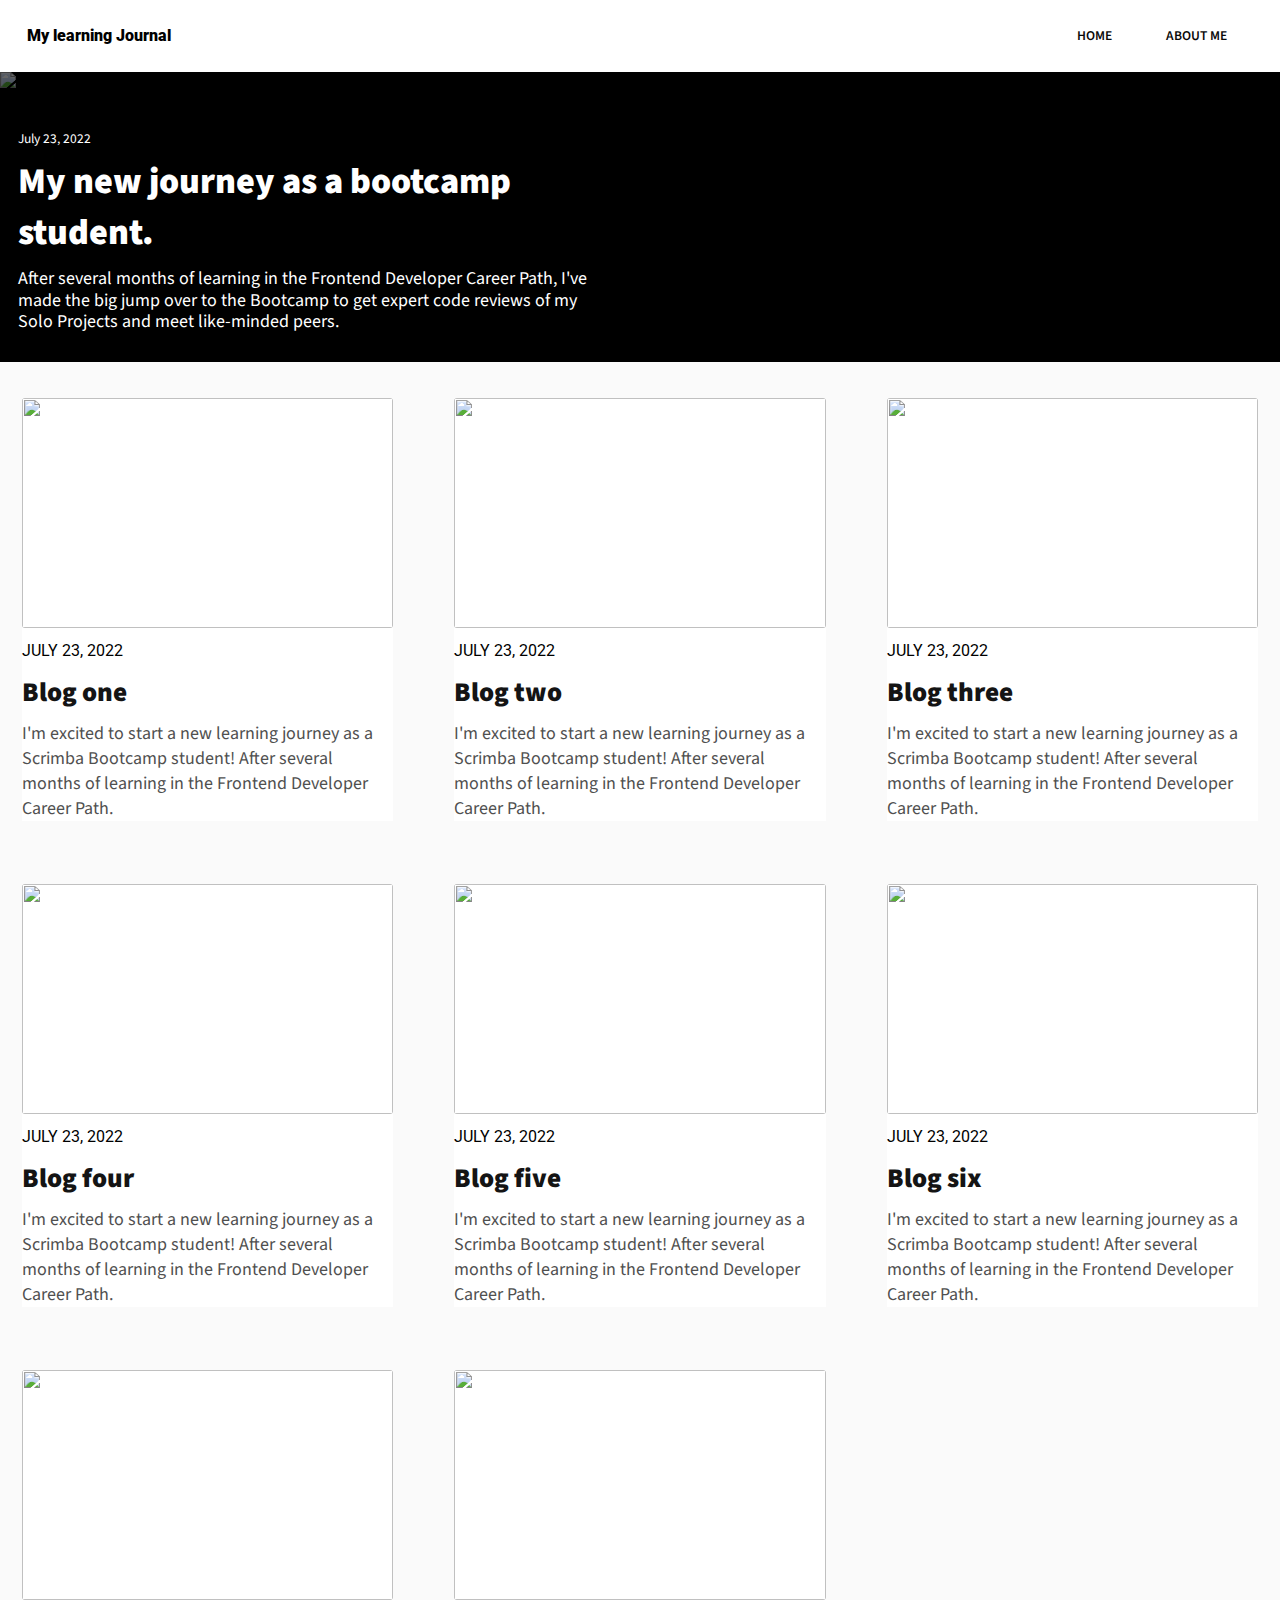
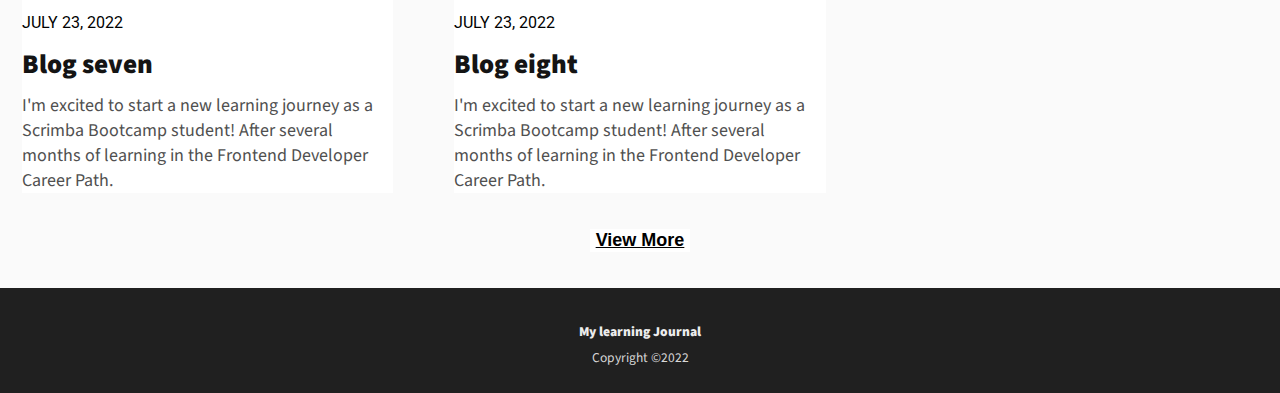
==== pages/post.html @ 80de6d0f "Add post page" ====
<!DOCTYPE html>
<html>
  <head>
    <!-- Normalize -->
    <link
      rel="stylesheet"
      href="https://cdnjs.cloudflare.com/ajax/libs/normalize/8.0.1/normalize.css"
    />
    <!-- Font-awesome -->
    <link
      rel="stylesheet"
      href="https://cdnjs.cloudflare.com/ajax/libs/font-awesome/6.4.0/css/all.min.css"
      integrity="sha512-iecdLmaskl7CVkqkXNQ/ZH/XLlvWZOJyj7Yy7tcenmpD1ypASozpmT/E0iPtmFIB46ZmdtAc9eNBvH0H/ZpiBw=="
      crossorigin="anonymous"
      referrerpolicy="no-referrer"
    />
    <!-- Google Fonts -->
    <link rel="preconnect" href="https://fonts.googleapis.com" />
    <link rel="preconnect" href="https://fonts.gstatic.com" crossorigin />
    <link
      href="https://fonts.googleapis.com/css2?family=Roboto:wght@700&family=Source+Sans+Pro:wght@400;600;700&display=swap"
      rel="stylesheet"
    />
    <!-- CSS -->
    <link rel="stylesheet" href="../style.css" />
    <meta name="viewport" content="width=device-width, initial-scale=1" />
    <title>My Learning Journal</title>
  </head>
  <header class="nav-bar">
    <i class="fa-solid fa-book fa-xl logo"></i>
    <h5 class="nav-title">My learning Journal</h5>
    <nav class="nav-links">
      <a href="../index.html" class="home-link">Home</a>
      <a href="./pages/about-me" class="about-me-link">About me</a>
    </nav>
  </header>
  <body>
    <section class="hero">
      <div class="hero-content">
        <h6 class="hero-date">July 23, 2022</h6>
        <h1 class="hero-title">My new journey as a bootcamp student.</h1>
        <p class="hero-text">
          After several months of learning in the Frontend Developer Career
          Path, I've made the big jump over to the Bootcamp to get expert code
          reviews of my Solo Projects and meet like-minded peers.
        </p>
      </div>
      <img src="./images/hero.jpg" class="hero-img" />
    </section>
    <div class="posts-grid">
      <article class="post-card">
        <img
          src="https://source.unsplash.com/random/500×500/?coding"
          class="post-img"
        />
        <h4 class="post-date">July 23, 2022</h4>
        <h2 class="post-title">Blog one</h2>
        <p class="post-text">
          I'm excited to start a new learning journey as a Scrimba Bootcamp
          student! After several months of learning in the Frontend Developer
          Career Path.
        </p>
      </article>
      <article class="post-card">
        <img
          src="https://source.unsplash.com/random/500×500/?software"
          class="post-img"
        />
        <h4 class="post-date">July 23, 2022</h4>
        <h2 class="post-title">Blog two</h2>
        <p class="post-text">
          I'm excited to start a new learning journey as a Scrimba Bootcamp
          student! After several months of learning in the Frontend Developer
          Career Path.
        </p>
      </article>
      <article class="post-card">
        <img
          src="https://source.unsplash.com/random/500×500/?frontend"
          class="post-img"
        />
        <h4 class="post-date">July 23, 2022</h4>
        <h2 class="post-title">Blog three</h2>
        <p class="post-text">
          I'm excited to start a new learning journey as a Scrimba Bootcamp
          student! After several months of learning in the Frontend Developer
          Career Path.
        </p>
      </article>
      <article class="post-card">
        <img
          src="https://source.unsplash.com/random/500×500/?gaming"
          class="post-img"
        />
        <h4 class="post-date">July 23, 2022</h4>
        <h2 class="post-title">Blog four</h2>
        <p class="post-text">
          I'm excited to start a new learning journey as a Scrimba Bootcamp
          student! After several months of learning in the Frontend Developer
          Career Path.
        </p>
      </article>
      <article class="post-card">
        <img
          src="https://source.unsplash.com/random/500×500/?it"
          class="post-img"
        />
        <h4 class="post-date">July 23, 2022</h4>
        <h2 class="post-title">Blog five</h2>
        <p class="post-text">
          I'm excited to start a new learning journey as a Scrimba Bootcamp
          student! After several months of learning in the Frontend Developer
          Career Path.
        </p>
      </article>
      <article class="post-card">
        <img
          src="https://source.unsplash.com/random/500×500/?programming"
          class="post-img"
        />
        <h4 class="post-date">July 23, 2022</h4>
        <h2 class="post-title">Blog six</h2>
        <p class="post-text">
          I'm excited to start a new learning journey as a Scrimba Bootcamp
          student! After several months of learning in the Frontend Developer
          Career Path.
        </p>
      </article>
      <article class="post-card">
        <img
          src="https://source.unsplash.com/random/500×500/?frontend"
          class="post-img"
        />
        <h4 class="post-date">July 23, 2022</h4>
        <h2 class="post-title">Blog seven</h2>
        <p class="post-text">
          I'm excited to start a new learning journey as a Scrimba Bootcamp
          student! After several months of learning in the Frontend Developer
          Career Path.
        </p>
      </article>
      <article class="post-card">
        <img
          src="https://source.unsplash.com/random/500×500/?frontend"
          class="post-img"
        />
        <h4 class="post-date">July 23, 2022</h4>
        <h2 class="post-title">Blog eight</h2>
        <p class="post-text">
          I'm excited to start a new learning journey as a Scrimba Bootcamp
          student! After several months of learning in the Frontend Developer
          Career Path.
        </p>
      </article>
    </div>
    <button class="more-btn">View more</button>
  </body>
  <footer>
    <h6 class="footer-title">My learning Journal</h6>
    <h6 class="footer-copy">Copyright &copy;2022</h6>
  </footer>
</html>
---- style.css ----
*,
*::before,
*::after {
  box-sizing: border-box;
}

html {
  min-width: 420px;
  overflow: hidden;
}

html,
body {
  margin: 0;
  padding: 0;
}

/* Typography */

body {
  font-family: "Source Sans Pro", sans-serif;
}

h1,
h2,
h5,
.more-btn,
.footer-title {
  font-weight: 900;
}

h4,
h6,
p {
  font-weight: 400;
}

h1 {
  font-size: 2rem;
}

h2 {
  font-size: 1.5rem;
}

h5,
h4 {
  font-size: 0.88rem;
  font-family: "Roboto", sans-serif;
}

h6,
.nav-links a {
  font-size: 0.75rem;
}

.nav-links a {
  text-transform: uppercase;
}

p,
.more-btn {
  font-size: 1rem;
}

.nav-links a {
  text-decoration: none;
  font-weight: 600;
  color: #090909;
}

.post-date,
.more-btn {
  color: #000000;
}

.post-date {
  text-transform: uppercase;
}

.post-title {
  color: #141414;
}

.post-text {
  color: #505050;
}

.footer-title {
  color: #ececec;
}

.footer-copy {
  color: #d7d7d7;
}

.nav-bar,
.post-card {
  background-color: #ffffff;
}

.hero {
  color: #ffffff;
  background-color: #000000;
}

body {
  background-color: #fafafa;
}

/* images */

.hero-img {
  width: 100vw;
  min-width: 420px;
  min-height: 290px;
  max-height: 490px;
  filter: brightness(40%);
  object-fit: cover;
  object-position: center top;
}

.post-img {
  width: 100%;
  height: 230px;
  object-fit: cover;
  border-radius: 3px;
  object-position: center center;
}

/* layout header*/

.nav-bar {
  display: grid;
  grid-template-columns: 0.5em min-content 1fr minmax(150px, 20%);
  grid-template-areas: ". logo title link";
  align-items: baseline;
  text-align: center;
  gap: 0 0.5em;
}

.logo {
  grid-area: logo;
  align-self: center;
}

.nav-title {
  grid-area: title;
  text-align: left;
}

.nav-links {
  grid-area: link;
  display: flex;
  justify-content: space-evenly;
  margin: auto 0;
  /* gap: 1em; */
}

/* layout hero */

.hero {
  margin: 0 auto;
  display: grid;
  grid-template-rows: min-content min-content;
  grid-template-columns: 2fr 1fr;
}

.hero-img,
.hero-content {
  grid-column: 1 / -1;
}

.hero-img {
  grid-row: 1 / -1;
}

.hero-content {
  grid-row: 2 / -1;
  z-index: 1;
  padding: 0 1em 1em;
  width: min(100%, 630px);
}

.hero-date,
.hero-text {
  margin-top: 0;
  margin-bottom: 0.6em;
  line-height: 1.2;
}

.hero-title {
  margin: 0 0 0.3em;
}

/* layout articles */

.posts-grid {
  display: grid;
  grid-template-columns: repeat(auto-fit, minmax(310px, 1fr));
  grid-gap: 1em;
  margin-bottom: 1.5em;
}

.post-card {
  display: flex;
  flex-direction: column;
  margin: 2em 1.2em 0.5em;
}

.post-img {
  align-self: center;
}

.post-date {
  margin-top: 0.8em;
  margin-bottom: 0;
}

.post-title {
  margin-top: 0.5em;
  margin-bottom: 0;
}

.post-text {
  margin-top: 0.5em;
  margin-bottom: 0;
}

/* View more button */

.more-btn {
  display: block;
  margin: 1em auto 2em;
  border: none;
  background-color: #ffffff;
  text-decoration: underline;
  text-transform: capitalize;
}

/* footer layout */

footer {
  background-color: #202020;
  min-height: 105px;
  display: flex;
  flex-direction: column;
  justify-content: center;
  align-items: center;
}

.footer-title {
  padding: 0.5em 0;
  margin: 0;
}

.footer-copy {
  padding: 0;
  margin: 0;
}

/* media-queries */
@media (min-width: 768px) {
  html {
    font-size: 17px;
  }
}

@media (min-width: 1025px) {
  html {
    font-size: 18px;
  }
}

.hero-overlay {
  text-decoration: none;
}
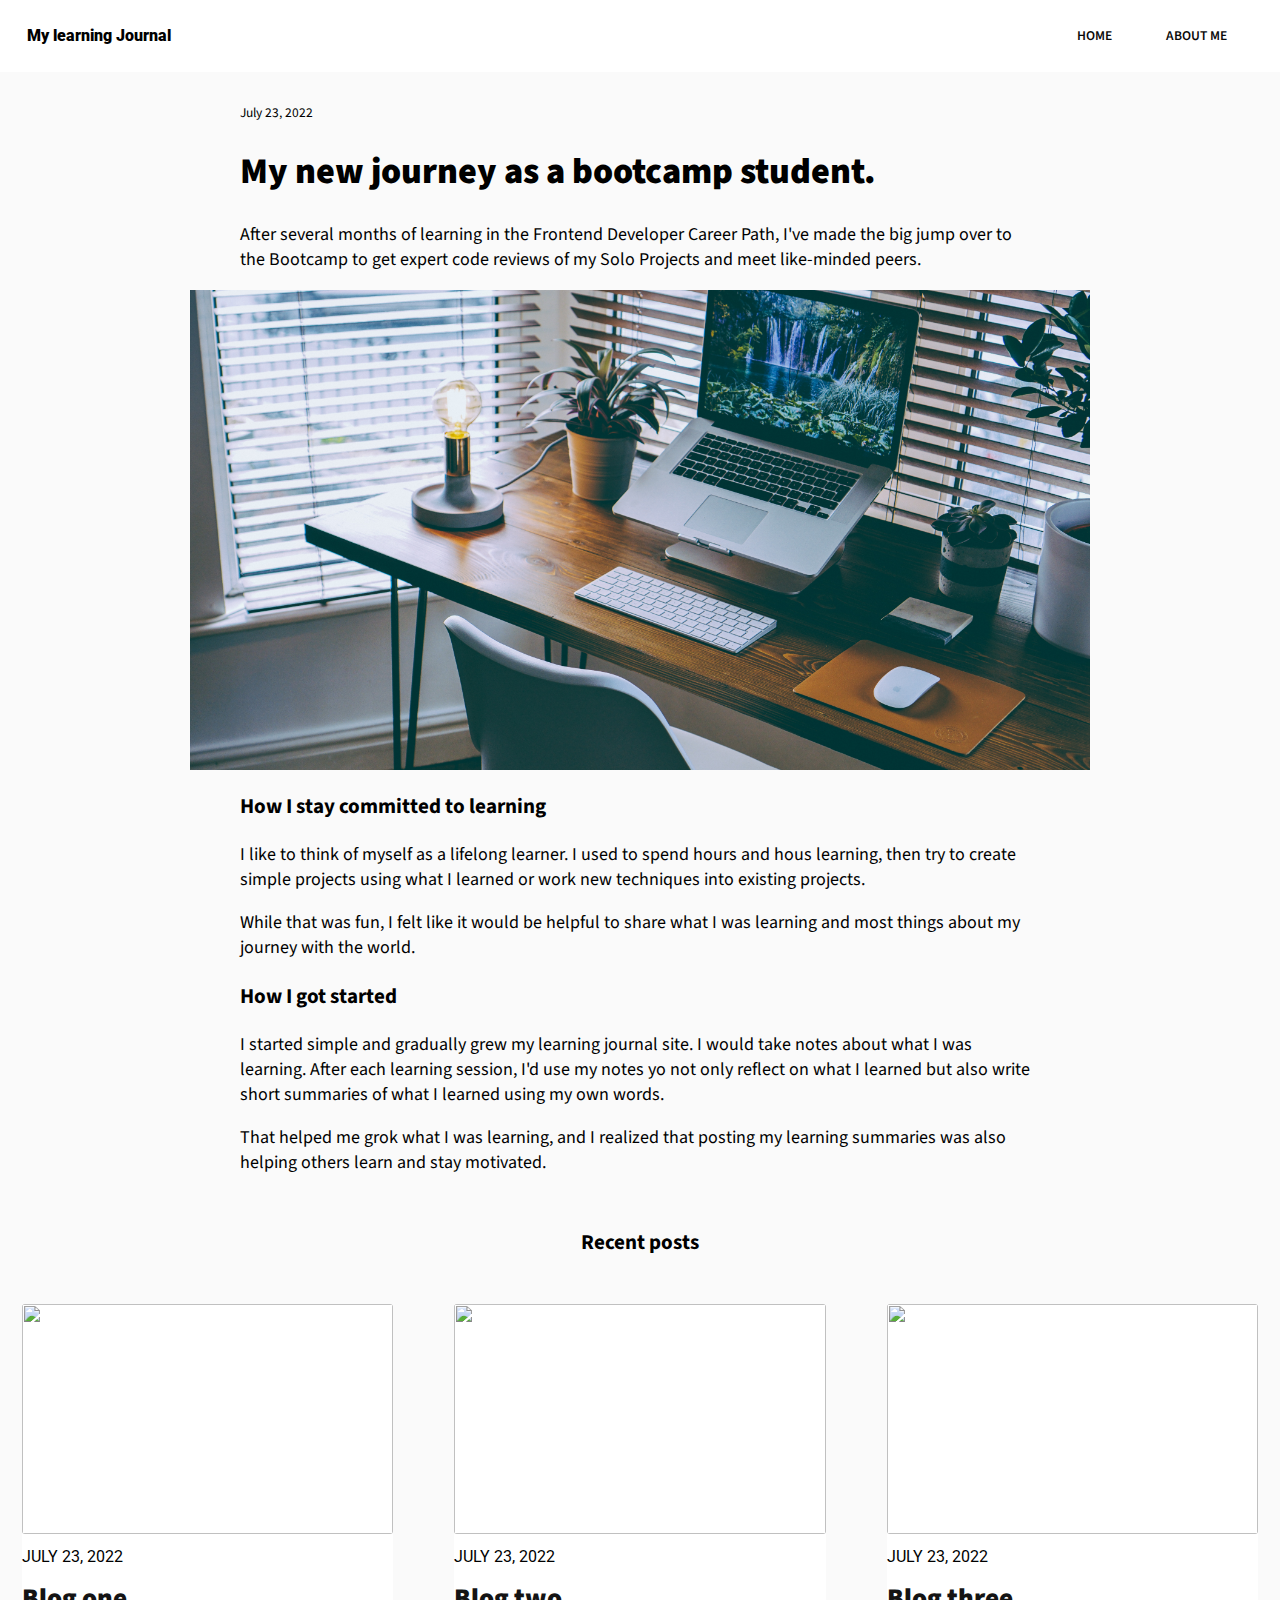
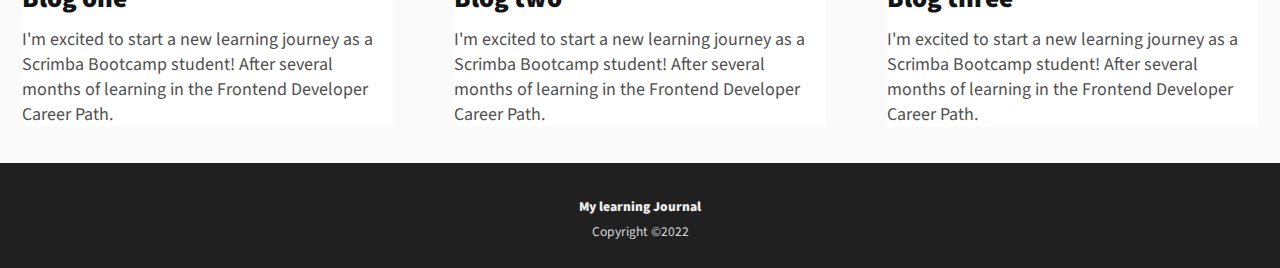
==== commit e500143e: "Update content post page" ====
--- a/pages/post.html
+++ b/pages/post.html
@@ -35,125 +35,86 @@
     </nav>
   </header>
   <body>
-    <section class="hero">
-      <div class="hero-content">
-        <h6 class="hero-date">July 23, 2022</h6>
-        <h1 class="hero-title">My new journey as a bootcamp student.</h1>
-        <p class="hero-text">
+    <section class="read-post">
+      <div class="read-post-upper">
+        <h6 class="read-post-date">July 23, 2022</h6>
+        <h1 class="read-post-title">My new journey as a bootcamp student.</h1>
+        <p class="read-post-text">
           After several months of learning in the Frontend Developer Career
           Path, I've made the big jump over to the Bootcamp to get expert code
           reviews of my Solo Projects and meet like-minded peers.
         </p>
       </div>
-      <img src="./images/hero.jpg" class="hero-img" />
+      <img src="../images/hero.jpg" class="read-post-img" />
+      <div class="read-post-lower">
+        <h3>How I stay committed to learning</h3>
+        <p>
+          I like to think of myself as a lifelong learner. I used to spend hours
+          and hous learning, then try to create simple projects using what I
+          learned or work new techniques into existing projects.
+        </p>
+        <p>
+          While that was fun, I felt like it would be helpful to share what I
+          was learning and most things about my journey with the world.
+        </p>
+        <h3>How I got started</h3>
+        <p>
+          I started simple and gradually grew my learning journal site. I would
+          take notes about what I was learning. After each learning session, I'd
+          use my notes yo not only reflect on what I learned but also write
+          short summaries of what I learned using my own words.
+        </p>
+        <p>
+          That helped me grok what I was learning, and I realized that posting
+          my learning summaries was also helping others learn and stay
+          motivated.
+        </p>
+      </div>
     </section>
-    <div class="posts-grid">
-      <article class="post-card">
-        <img
-          src="https://source.unsplash.com/random/500×500/?coding"
-          class="post-img"
-        />
-        <h4 class="post-date">July 23, 2022</h4>
-        <h2 class="post-title">Blog one</h2>
-        <p class="post-text">
-          I'm excited to start a new learning journey as a Scrimba Bootcamp
-          student! After several months of learning in the Frontend Developer
-          Career Path.
-        </p>
-      </article>
-      <article class="post-card">
-        <img
-          src="https://source.unsplash.com/random/500×500/?software"
-          class="post-img"
-        />
-        <h4 class="post-date">July 23, 2022</h4>
-        <h2 class="post-title">Blog two</h2>
-        <p class="post-text">
-          I'm excited to start a new learning journey as a Scrimba Bootcamp
-          student! After several months of learning in the Frontend Developer
-          Career Path.
-        </p>
-      </article>
-      <article class="post-card">
-        <img
-          src="https://source.unsplash.com/random/500×500/?frontend"
-          class="post-img"
-        />
-        <h4 class="post-date">July 23, 2022</h4>
-        <h2 class="post-title">Blog three</h2>
-        <p class="post-text">
-          I'm excited to start a new learning journey as a Scrimba Bootcamp
-          student! After several months of learning in the Frontend Developer
-          Career Path.
-        </p>
-      </article>
-      <article class="post-card">
-        <img
-          src="https://source.unsplash.com/random/500×500/?gaming"
-          class="post-img"
-        />
-        <h4 class="post-date">July 23, 2022</h4>
-        <h2 class="post-title">Blog four</h2>
-        <p class="post-text">
-          I'm excited to start a new learning journey as a Scrimba Bootcamp
-          student! After several months of learning in the Frontend Developer
-          Career Path.
-        </p>
-      </article>
-      <article class="post-card">
-        <img
-          src="https://source.unsplash.com/random/500×500/?it"
-          class="post-img"
-        />
-        <h4 class="post-date">July 23, 2022</h4>
-        <h2 class="post-title">Blog five</h2>
-        <p class="post-text">
-          I'm excited to start a new learning journey as a Scrimba Bootcamp
-          student! After several months of learning in the Frontend Developer
-          Career Path.
-        </p>
-      </article>
-      <article class="post-card">
-        <img
-          src="https://source.unsplash.com/random/500×500/?programming"
-          class="post-img"
-        />
-        <h4 class="post-date">July 23, 2022</h4>
-        <h2 class="post-title">Blog six</h2>
-        <p class="post-text">
-          I'm excited to start a new learning journey as a Scrimba Bootcamp
-          student! After several months of learning in the Frontend Developer
-          Career Path.
-        </p>
-      </article>
-      <article class="post-card">
-        <img
-          src="https://source.unsplash.com/random/500×500/?frontend"
-          class="post-img"
-        />
-        <h4 class="post-date">July 23, 2022</h4>
-        <h2 class="post-title">Blog seven</h2>
-        <p class="post-text">
-          I'm excited to start a new learning journey as a Scrimba Bootcamp
-          student! After several months of learning in the Frontend Developer
-          Career Path.
-        </p>
-      </article>
-      <article class="post-card">
-        <img
-          src="https://source.unsplash.com/random/500×500/?frontend"
-          class="post-img"
-        />
-        <h4 class="post-date">July 23, 2022</h4>
-        <h2 class="post-title">Blog eight</h2>
-        <p class="post-text">
-          I'm excited to start a new learning journey as a Scrimba Bootcamp
-          student! After several months of learning in the Frontend Developer
-          Career Path.
-        </p>
-      </article>
-    </div>
-    <button class="more-btn">View more</button>
+    <section>
+      <h3 class="recent-post">Recent posts</h3>
+      <div class="posts-grid">
+        <article class="post-card">
+          <img
+            src="https://source.unsplash.com/random/500×500/?coding"
+            class="post-img"
+          />
+          <h4 class="post-date">July 23, 2022</h4>
+          <h2 class="post-title">Blog one</h2>
+          <p class="post-text">
+            I'm excited to start a new learning journey as a Scrimba Bootcamp
+            student! After several months of learning in the Frontend Developer
+            Career Path.
+          </p>
+        </article>
+        <article class="post-card">
+          <img
+            src="https://source.unsplash.com/random/500×500/?software"
+            class="post-img"
+          />
+          <h4 class="post-date">July 23, 2022</h4>
+          <h2 class="post-title">Blog two</h2>
+          <p class="post-text">
+            I'm excited to start a new learning journey as a Scrimba Bootcamp
+            student! After several months of learning in the Frontend Developer
+            Career Path.
+          </p>
+        </article>
+        <article class="post-card">
+          <img
+            src="https://source.unsplash.com/random/500×500/?frontend"
+            class="post-img"
+          />
+          <h4 class="post-date">July 23, 2022</h4>
+          <h2 class="post-title">Blog three</h2>
+          <p class="post-text">
+            I'm excited to start a new learning journey as a Scrimba Bootcamp
+            student! After several months of learning in the Frontend Developer
+            Career Path.
+          </p>
+        </article>
+      </div>
+    </section>
   </body>
   <footer>
     <h6 class="footer-title">My learning Journal</h6>
--- a/style.css
+++ b/style.css
@@ -5,8 +5,8 @@
 }
 
 html {
-  min-width: 420px;
-  overflow: hidden;
+  width: calc(100vw - (100vw - 100%));
+  min-width: 320px;
 }
 
 html,
@@ -111,8 +111,8 @@
 /* images */
 
 .hero-img {
-  width: 100vw;
-  min-width: 420px;
+  width: 100%;
+  min-width: 320px;
   min-height: 290px;
   max-height: 490px;
   filter: brightness(40%);
@@ -126,6 +126,16 @@
   object-fit: cover;
   border-radius: 3px;
   object-position: center center;
+}
+
+.read-post-img {
+  width: min(90%, 900px);
+  display: block;
+  margin: 0 auto;
+  min-height: 190px;
+  max-height: 480px;
+  object-fit: cover;
+  object-position: center top;
 }
 
 /* layout header*/
@@ -259,6 +269,30 @@
   margin: 0;
 }
 
+/* read-post layout */
+/* .read-post {
+  margin: 0 1.25em;
+} */
+
+.read-post-upper {
+  margin: 0 auto;
+  width: min(90%, 800px);
+}
+
+.read-post-lower {
+  margin: 0 auto 2em;
+  width: min(90%, 800px);
+}
+
+.read-post-date {
+  margin-bottom: 0;
+}
+
+.recent-post {
+  text-align: center;
+  margin: 2.5em 0 0.5em;
+}
+
 /* media-queries */
 @media (min-width: 768px) {
   html {
